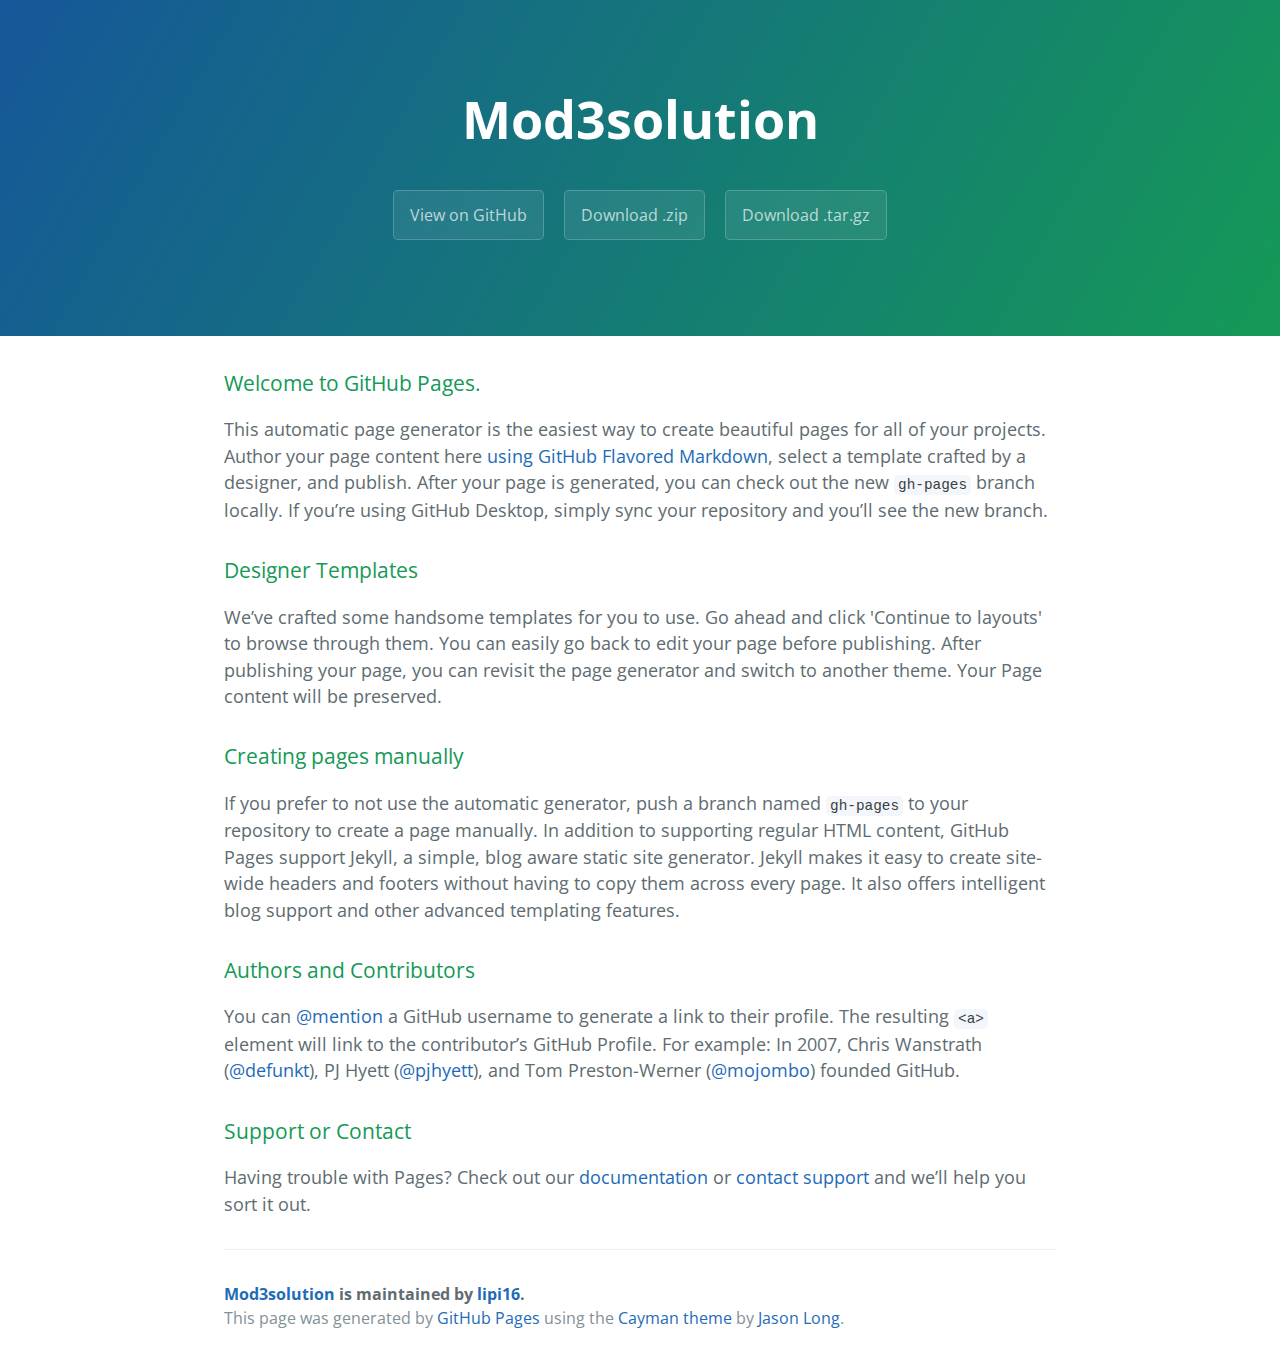
==== index.html @ 7a006658 "Create gh-pages branch via GitHub" ====
<!DOCTYPE html>
<html lang="en-us">
  <head>
    <meta charset="UTF-8">
    <title>Mod3solution by lipi16</title>
    <meta name="viewport" content="width=device-width, initial-scale=1">
    <link rel="stylesheet" type="text/css" href="stylesheets/normalize.css" media="screen">
    <link href='https://fonts.googleapis.com/css?family=Open+Sans:400,700' rel='stylesheet' type='text/css'>
    <link rel="stylesheet" type="text/css" href="stylesheets/stylesheet.css" media="screen">
    <link rel="stylesheet" type="text/css" href="stylesheets/github-light.css" media="screen">
  </head>
  <body>
    <section class="page-header">
      <h1 class="project-name">Mod3solution</h1>
      <h2 class="project-tagline"></h2>
      <a href="https://github.com/lipi16/mod3solution" class="btn">View on GitHub</a>
      <a href="https://github.com/lipi16/mod3solution/zipball/master" class="btn">Download .zip</a>
      <a href="https://github.com/lipi16/mod3solution/tarball/master" class="btn">Download .tar.gz</a>
    </section>

    <section class="main-content">
      <h3>
<a id="welcome-to-github-pages" class="anchor" href="#welcome-to-github-pages" aria-hidden="true"><span aria-hidden="true" class="octicon octicon-link"></span></a>Welcome to GitHub Pages.</h3>

<p>This automatic page generator is the easiest way to create beautiful pages for all of your projects. Author your page content here <a href="https://guides.github.com/features/mastering-markdown/">using GitHub Flavored Markdown</a>, select a template crafted by a designer, and publish. After your page is generated, you can check out the new <code>gh-pages</code> branch locally. If you’re using GitHub Desktop, simply sync your repository and you’ll see the new branch.</p>

<h3>
<a id="designer-templates" class="anchor" href="#designer-templates" aria-hidden="true"><span aria-hidden="true" class="octicon octicon-link"></span></a>Designer Templates</h3>

<p>We’ve crafted some handsome templates for you to use. Go ahead and click 'Continue to layouts' to browse through them. You can easily go back to edit your page before publishing. After publishing your page, you can revisit the page generator and switch to another theme. Your Page content will be preserved.</p>

<h3>
<a id="creating-pages-manually" class="anchor" href="#creating-pages-manually" aria-hidden="true"><span aria-hidden="true" class="octicon octicon-link"></span></a>Creating pages manually</h3>

<p>If you prefer to not use the automatic generator, push a branch named <code>gh-pages</code> to your repository to create a page manually. In addition to supporting regular HTML content, GitHub Pages support Jekyll, a simple, blog aware static site generator. Jekyll makes it easy to create site-wide headers and footers without having to copy them across every page. It also offers intelligent blog support and other advanced templating features.</p>

<h3>
<a id="authors-and-contributors" class="anchor" href="#authors-and-contributors" aria-hidden="true"><span aria-hidden="true" class="octicon octicon-link"></span></a>Authors and Contributors</h3>

<p>You can <a href="https://help.github.com/articles/basic-writing-and-formatting-syntax/#mentioning-users-and-teams" class="user-mention">@mention</a> a GitHub username to generate a link to their profile. The resulting <code>&lt;a&gt;</code> element will link to the contributor’s GitHub Profile. For example: In 2007, Chris Wanstrath (<a href="https://github.com/defunkt" class="user-mention">@defunkt</a>), PJ Hyett (<a href="https://github.com/pjhyett" class="user-mention">@pjhyett</a>), and Tom Preston-Werner (<a href="https://github.com/mojombo" class="user-mention">@mojombo</a>) founded GitHub.</p>

<h3>
<a id="support-or-contact" class="anchor" href="#support-or-contact" aria-hidden="true"><span aria-hidden="true" class="octicon octicon-link"></span></a>Support or Contact</h3>

<p>Having trouble with Pages? Check out our <a href="https://help.github.com/pages">documentation</a> or <a href="https://github.com/contact">contact support</a> and we’ll help you sort it out.</p>

      <footer class="site-footer">
        <span class="site-footer-owner"><a href="https://github.com/lipi16/mod3solution">Mod3solution</a> is maintained by <a href="https://github.com/lipi16">lipi16</a>.</span>

        <span class="site-footer-credits">This page was generated by <a href="https://pages.github.com">GitHub Pages</a> using the <a href="https://github.com/jasonlong/cayman-theme">Cayman theme</a> by <a href="https://twitter.com/jasonlong">Jason Long</a>.</span>
      </footer>

    </section>

  
  </body>
</html>
---- stylesheets/stylesheet.css ----
* {
  box-sizing: border-box; }

body {
  padding: 0;
  margin: 0;
  font-family: "Open Sans", "Helvetica Neue", Helvetica, Arial, sans-serif;
  font-size: 16px;
  line-height: 1.5;
  color: #606c71; }

a {
  color: #1e6bb8;
  text-decoration: none; }
  a:hover {
    text-decoration: underline; }

.btn {
  display: inline-block;
  margin-bottom: 1rem;
  color: rgba(255, 255, 255, 0.7);
  background-color: rgba(255, 255, 255, 0.08);
  border-color: rgba(255, 255, 255, 0.2);
  border-style: solid;
  border-width: 1px;
  border-radius: 0.3rem;
  transition: color 0.2s, background-color 0.2s, border-color 0.2s; }
  .btn + .btn {
    margin-left: 1rem; }

.btn:hover {
  color: rgba(255, 255, 255, 0.8);
  text-decoration: none;
  background-color: rgba(255, 255, 255, 0.2);
  border-color: rgba(255, 255, 255, 0.3); }

@media screen and (min-width: 64em) {
  .btn {
    padding: 0.75rem 1rem; } }

@media screen and (min-width: 42em) and (max-width: 64em) {
  .btn {
    padding: 0.6rem 0.9rem;
    font-size: 0.9rem; } }

@media screen and (max-width: 42em) {
  .btn {
    display: block;
    width: 100%;
    padding: 0.75rem;
    font-size: 0.9rem; }
    .btn + .btn {
      margin-top: 1rem;
      margin-left: 0; } }

.page-header {
  color: #fff;
  text-align: center;
  background-color: #159957;
  background-image: linear-gradient(120deg, #155799, #159957); }

@media screen and (min-width: 64em) {
  .page-header {
    padding: 5rem 6rem; } }

@media screen and (min-width: 42em) and (max-width: 64em) {
  .page-header {
    padding: 3rem 4rem; } }

@media screen and (max-width: 42em) {
  .page-header {
    padding: 2rem 1rem; } }

.project-name {
  margin-top: 0;
  margin-bottom: 0.1rem; }

@media screen and (min-width: 64em) {
  .project-name {
    font-size: 3.25rem; } }

@media screen and (min-width: 42em) and (max-width: 64em) {
  .project-name {
    font-size: 2.25rem; } }

@media screen and (max-width: 42em) {
  .project-name {
    font-size: 1.75rem; } }

.project-tagline {
  margin-bottom: 2rem;
  font-weight: normal;
  opacity: 0.7; }

@media screen and (min-width: 64em) {
  .project-tagline {
    font-size: 1.25rem; } }

@media screen and (min-width: 42em) and (max-width: 64em) {
  .project-tagline {
    font-size: 1.15rem; } }

@media screen and (max-width: 42em) {
  .project-tagline {
    font-size: 1rem; } }

.main-content :first-child {
  margin-top: 0; }
.main-content img {
  max-width: 100%; }
.main-content h1, .main-content h2, .main-content h3, .main-content h4, .main-content h5, .main-content h6 {
  margin-top: 2rem;
  margin-bottom: 1rem;
  font-weight: normal;
  color: #159957; }
.main-content p {
  margin-bottom: 1em; }
.main-content code {
  padding: 2px 4px;
  font-family: Consolas, "Liberation Mono", Menlo, Courier, monospace;
  font-size: 0.9rem;
  color: #383e41;
  background-color: #f3f6fa;
  border-radius: 0.3rem; }
.main-content pre {
  padding: 0.8rem;
  margin-top: 0;
  margin-bottom: 1rem;
  font: 1rem Consolas, "Liberation Mono", Menlo, Courier, monospace;
  color: #567482;
  word-wrap: normal;
  background-color: #f3f6fa;
  border: solid 1px #dce6f0;
  border-radius: 0.3rem; }
  .main-content pre > code {
    padding: 0;
    margin: 0;
    font-size: 0.9rem;
    color: #567482;
    word-break: normal;
    white-space: pre;
    background: transparent;
    border: 0; }
.main-content .highlight {
  margin-bottom: 1rem; }
  .main-content .highlight pre {
    margin-bottom: 0;
    word-break: normal; }
.main-content .highlight pre, .main-content pre {
  padding: 0.8rem;
  overflow: auto;
  font-size: 0.9rem;
  line-height: 1.45;
  border-radius: 0.3rem; }
.main-content pre code, .main-content pre tt {
  display: inline;
  max-width: initial;
  padding: 0;
  margin: 0;
  overflow: initial;
  line-height: inherit;
  word-wrap: normal;
  background-color: transparent;
  border: 0; }
  .main-content pre code:before, .main-content pre code:after, .main-content pre tt:before, .main-content pre tt:after {
    content: normal; }
.main-content ul, .main-content ol {
  margin-top: 0; }
.main-content blockquote {
  padding: 0 1rem;
  margin-left: 0;
  color: #819198;
  border-left: 0.3rem solid #dce6f0; }
  .main-content blockquote > :first-child {
    margin-top: 0; }
  .main-content blockquote > :last-child {
    margin-bottom: 0; }
.main-content table {
  display: block;
  width: 100%;
  overflow: auto;
  word-break: normal;
  word-break: keep-all; }
  .main-content table th {
    font-weight: bold; }
  .main-content table th, .main-content table td {
    padding: 0.5rem 1rem;
    border: 1px solid #e9ebec; }
.main-content dl {
  padding: 0; }
  .main-content dl dt {
    padding: 0;
    margin-top: 1rem;
    font-size: 1rem;
    font-weight: bold; }
  .main-content dl dd {
    padding: 0;
    margin-bottom: 1rem; }
.main-content hr {
  height: 2px;
  padding: 0;
  margin: 1rem 0;
  background-color: #eff0f1;
  border: 0; }

@media screen and (min-width: 64em) {
  .main-content {
    max-width: 64rem;
    padding: 2rem 6rem;
    margin: 0 auto;
    font-size: 1.1rem; } }

@media screen and (min-width: 42em) and (max-width: 64em) {
  .main-content {
    padding: 2rem 4rem;
    font-size: 1.1rem; } }

@media screen and (max-width: 42em) {
  .main-content {
    padding: 2rem 1rem;
    font-size: 1rem; } }

.site-footer {
  padding-top: 2rem;
  margin-top: 2rem;
  border-top: solid 1px #eff0f1; }

.site-footer-owner {
  display: block;
  font-weight: bold; }

.site-footer-credits {
  color: #819198; }

@media screen and (min-width: 64em) {
  .site-footer {
    font-size: 1rem; } }

@media screen and (min-width: 42em) and (max-width: 64em) {
  .site-footer {
    font-size: 1rem; } }

@media screen and (max-width: 42em) {
  .site-footer {
    font-size: 0.9rem; } }
---- stylesheets/github-light.css ----
/*
The MIT License (MIT)

Copyright (c) 2015 GitHub, Inc.

Permission is hereby granted, free of charge, to any person obtaining a copy
of this software and associated documentation files (the "Software"), to deal
in the Software without restriction, including without limitation the rights
to use, copy, modify, merge, publish, distribute, sublicense, and/or sell
copies of the Software, and to permit persons to whom the Software is
furnished to do so, subject to the following conditions:

The above copyright notice and this permission notice shall be included in all
copies or substantial portions of the Software.

THE SOFTWARE IS PROVIDED "AS IS", WITHOUT WARRANTY OF ANY KIND, EXPRESS OR
IMPLIED, INCLUDING BUT NOT LIMITED TO THE WARRANTIES OF MERCHANTABILITY,
FITNESS FOR A PARTICULAR PURPOSE AND NONINFRINGEMENT. IN NO EVENT SHALL THE
AUTHORS OR COPYRIGHT HOLDERS BE LIABLE FOR ANY CLAIM, DAMAGES OR OTHER
LIABILITY, WHETHER IN AN ACTION OF CONTRACT, TORT OR OTHERWISE, ARISING FROM,
OUT OF OR IN CONNECTION WITH THE SOFTWARE OR THE USE OR OTHER DEALINGS IN THE
SOFTWARE.

*/

.pl-c /* comment */ {
  color: #969896;
}

.pl-c1      /* constant, markup.raw, meta.diff.header, meta.module-reference, meta.property-name, support, support.constant, support.variable, variable.other.constant */,
.pl-s .pl-v /* string variable */ {
  color: #0086b3;
}

.pl-e  /* entity */,
.pl-en /* entity.name */ {
  color: #795da3;
}

.pl-s .pl-s1 /* string source */,
.pl-smi      /* storage.modifier.import, storage.modifier.package, storage.type.java, variable.other, variable.parameter.function */ {
  color: #333;
}

.pl-ent /* entity.name.tag */ {
  color: #63a35c;
}

.pl-k /* keyword, storage, storage.type */ {
  color: #a71d5d;
}

.pl-pds              /* punctuation.definition.string, string.regexp.character-class */,
.pl-s                /* string */,
.pl-s .pl-pse .pl-s1 /* string punctuation.section.embedded source */,
.pl-sr               /* string.regexp */,
.pl-sr .pl-cce       /* string.regexp constant.character.escape */,
.pl-sr .pl-sra       /* string.regexp string.regexp.arbitrary-repitition */,
.pl-sr .pl-sre       /* string.regexp source.ruby.embedded */ {
  color: #183691;
}

.pl-v /* variable */ {
  color: #ed6a43;
}

.pl-id /* invalid.deprecated */ {
  color: #b52a1d;
}

.pl-ii /* invalid.illegal */ {
  background-color: #b52a1d;
  color: #f8f8f8;
}

.pl-sr .pl-cce /* string.regexp constant.character.escape */ {
  color: #63a35c;
  font-weight: bold;
}

.pl-ml /* markup.list */ {
  color: #693a17;
}

.pl-mh        /* markup.heading */,
.pl-mh .pl-en /* markup.heading entity.name */,
.pl-ms        /* meta.separator */ {
  color: #1d3e81;
  font-weight: bold;
}

.pl-mq /* markup.quote */ {
  color: #008080;
}

.pl-mi /* markup.italic */ {
  color: #333;
  font-style: italic;
}

.pl-mb /* markup.bold */ {
  color: #333;
  font-weight: bold;
}

.pl-md /* markup.deleted, meta.diff.header.from-file */ {
  background-color: #ffecec;
  color: #bd2c00;
}

.pl-mi1 /* markup.inserted, meta.diff.header.to-file */ {
  background-color: #eaffea;
  color: #55a532;
}

.pl-mdr /* meta.diff.range */ {
  color: #795da3;
  font-weight: bold;
}

.pl-mo /* meta.output */ {
  color: #1d3e81;
}
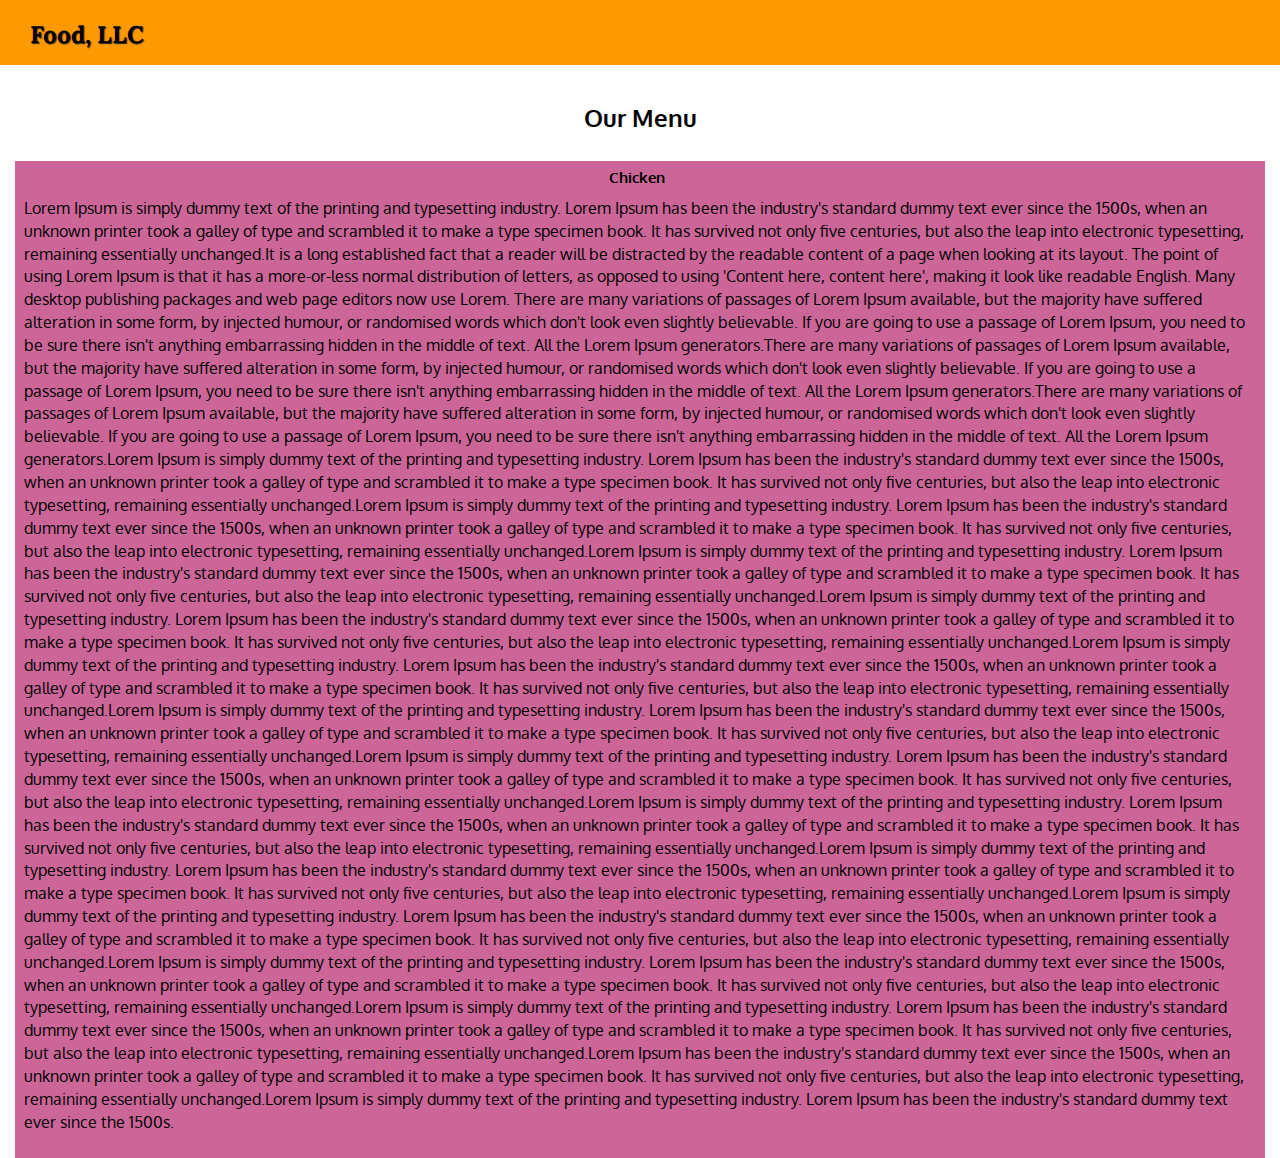
==== commit 1c70c9de: "Added files via upload" ====
--- a/index.html
+++ b/index.html
@@ -1,57 +1,89 @@
-<!DOCTYPE html>
-<html lang="en-us">
-  <head>
-    <meta charset="UTF-8">
-    <title>Mod3solution by lipi16</title>
-    <meta name="viewport" content="width=device-width, initial-scale=1">
-    <link rel="stylesheet" type="text/css" href="stylesheets/normalize.css" media="screen">
-    <link href='https://fonts.googleapis.com/css?family=Open+Sans:400,700' rel='stylesheet' type='text/css'>
-    <link rel="stylesheet" type="text/css" href="stylesheets/stylesheet.css" media="screen">
-    <link rel="stylesheet" type="text/css" href="stylesheets/github-light.css" media="screen">
-  </head>
-  <body>
-    <section class="page-header">
-      <h1 class="project-name">Mod3solution</h1>
-      <h2 class="project-tagline"></h2>
-      <a href="https://github.com/lipi16/mod3solution" class="btn">View on GitHub</a>
-      <a href="https://github.com/lipi16/mod3solution/zipball/master" class="btn">Download .zip</a>
-      <a href="https://github.com/lipi16/mod3solution/tarball/master" class="btn">Download .tar.gz</a>
-    </section>
-
-    <section class="main-content">
-      <h3>
-<a id="welcome-to-github-pages" class="anchor" href="#welcome-to-github-pages" aria-hidden="true"><span aria-hidden="true" class="octicon octicon-link"></span></a>Welcome to GitHub Pages.</h3>
-
-<p>This automatic page generator is the easiest way to create beautiful pages for all of your projects. Author your page content here <a href="https://guides.github.com/features/mastering-markdown/">using GitHub Flavored Markdown</a>, select a template crafted by a designer, and publish. After your page is generated, you can check out the new <code>gh-pages</code> branch locally. If you’re using GitHub Desktop, simply sync your repository and you’ll see the new branch.</p>
-
-<h3>
-<a id="designer-templates" class="anchor" href="#designer-templates" aria-hidden="true"><span aria-hidden="true" class="octicon octicon-link"></span></a>Designer Templates</h3>
-
-<p>We’ve crafted some handsome templates for you to use. Go ahead and click 'Continue to layouts' to browse through them. You can easily go back to edit your page before publishing. After publishing your page, you can revisit the page generator and switch to another theme. Your Page content will be preserved.</p>
-
-<h3>
-<a id="creating-pages-manually" class="anchor" href="#creating-pages-manually" aria-hidden="true"><span aria-hidden="true" class="octicon octicon-link"></span></a>Creating pages manually</h3>
-
-<p>If you prefer to not use the automatic generator, push a branch named <code>gh-pages</code> to your repository to create a page manually. In addition to supporting regular HTML content, GitHub Pages support Jekyll, a simple, blog aware static site generator. Jekyll makes it easy to create site-wide headers and footers without having to copy them across every page. It also offers intelligent blog support and other advanced templating features.</p>
-
-<h3>
-<a id="authors-and-contributors" class="anchor" href="#authors-and-contributors" aria-hidden="true"><span aria-hidden="true" class="octicon octicon-link"></span></a>Authors and Contributors</h3>
-
-<p>You can <a href="https://help.github.com/articles/basic-writing-and-formatting-syntax/#mentioning-users-and-teams" class="user-mention">@mention</a> a GitHub username to generate a link to their profile. The resulting <code>&lt;a&gt;</code> element will link to the contributor’s GitHub Profile. For example: In 2007, Chris Wanstrath (<a href="https://github.com/defunkt" class="user-mention">@defunkt</a>), PJ Hyett (<a href="https://github.com/pjhyett" class="user-mention">@pjhyett</a>), and Tom Preston-Werner (<a href="https://github.com/mojombo" class="user-mention">@mojombo</a>) founded GitHub.</p>
-
-<h3>
-<a id="support-or-contact" class="anchor" href="#support-or-contact" aria-hidden="true"><span aria-hidden="true" class="octicon octicon-link"></span></a>Support or Contact</h3>
-
-<p>Having trouble with Pages? Check out our <a href="https://help.github.com/pages">documentation</a> or <a href="https://github.com/contact">contact support</a> and we’ll help you sort it out.</p>
-
-      <footer class="site-footer">
-        <span class="site-footer-owner"><a href="https://github.com/lipi16/mod3solution">Mod3solution</a> is maintained by <a href="https://github.com/lipi16">lipi16</a>.</span>
-
-        <span class="site-footer-credits">This page was generated by <a href="https://pages.github.com">GitHub Pages</a> using the <a href="https://github.com/jasonlong/cayman-theme">Cayman theme</a> by <a href="https://twitter.com/jasonlong">Jason Long</a>.</span>
-      </footer>
-
-    </section>
-
-  
-  </body>
-</html>
+<!doctype html>
+<html lang="en">
+  <head>
+    <meta charset="utf-8">
+    <meta http-equiv="X-UA-Compatible" content="IE=edge">
+    <meta name="viewport" content="width=device-width, initial-scale=1">
+    <title>Module 3 Coding Assignment </title>
+    <link rel="stylesheet" href="bootstrap.min.css">
+    <link rel="stylesheet" type="css/text" href="styles.css">
+    <link href='https://fonts.googleapis.com/css?family=Oxygen:400,300,700' rel='stylesheet' type='text/css'>
+    <link href='https://fonts.googleapis.com/css?family=Lora' rel='stylesheet' type='text/css'>
+  </head>
+<body>
+  <header><!doctype html>
+<html lang="en">
+  <head>
+    <meta charset="utf-8">
+    <meta http-equiv="X-UA-Compatible" content="IE=edge">
+    <meta name="viewport" content="width=device-width, initial-scale=1">
+    <title>Module 3 Coding Assignment </title>
+    <link rel="stylesheet" href="css/bootstrap.min.css">
+    <link rel="stylesheet" type="text/css" href="styles.css">
+    <link href='https://fonts.googleapis.com/css?family=Oxygen:400,300,700' rel='stylesheet' type='text/css'>
+    <link href='https://fonts.googleapis.com/css?family=Lora' rel='stylesheet' type='text/css'>
+  </head>
+<body>
+  <header>
+    <nav id="header-nav" class="navbar navbar-inverse">
+      <div class="container-fluid">
+        <div class="navbar-header">
+        
+        <a class="navbar-brand" href="#">Food, LLC</a>
+          <button id="navbarToggle" type="button" class="navbar-toggle collapsed" data-toggle="collapse" data-target="#collapsable-nav" aria-expanded="false">
+            <span class="sr-only">Toggle navigation</span>
+            <span class="icon-bar"></span>
+            <span class="icon-bar"></span>
+            <span class="icon-bar"></span>
+          </button>
+
+
+         
+        </div>
+        
+        <div id="collapsable-nav" class="collapse navbar-collapse">
+           <ul id="nav-list" class="nav navbar-nav navbar-left visible-xs">
+           
+            <li>
+              <a href="#"><span class="first">Chicken</span></a>
+            </li>
+            <li>
+              <a href="#Beef">
+                <span class="second">Beef</span></a>
+            </li>
+            <li>
+              <a href="#Sushi">
+                <span class="third">Sushi</span></a>
+            </li>
+            
+          </ul>
+        </div><!-- .collapse .navbar-collapse -->
+      </div><!-- .container -->
+    </nav><!-- #header-nav -->
+
+    
+  </header>
+
+ <div id="main-content" class="container-fluid">
+     <div class="row">
+        <h1 class="text-center">Our Menu</h1>
+
+    
+        <div class = "col-xs-12">
+       
+          <section id="jumbotron">
+          <h2>Chicken</h2>
+          <p>Lorem Ipsum is simply dummy text of the printing and typesetting industry. Lorem Ipsum has been the industry's standard dummy text ever since the 1500s, when an unknown printer took a galley of type and scrambled it to make a type specimen book. It has survived not only five centuries, but also the leap into electronic typesetting, remaining essentially unchanged.It is a long established fact that a reader will be distracted by the readable content of a page when looking at its layout. The point of using Lorem Ipsum is that it has a more-or-less normal distribution of letters, as opposed to using 'Content here, content here', making it look like readable English. Many desktop publishing packages and web page editors now use Lorem. There are many variations of passages of Lorem Ipsum available, but the majority have suffered alteration in some form, by injected humour, or randomised words which don't look even slightly believable. If you are going to use a passage of Lorem Ipsum, you need to be sure there isn't anything embarrassing hidden in the middle of text. All the Lorem Ipsum generators.There are many variations of passages of Lorem Ipsum available, but the majority have suffered alteration in some form, by injected humour, or randomised words which don't look even slightly believable. If you are going to use a passage of Lorem Ipsum, you need to be sure there isn't anything embarrassing hidden in the middle of text. All the Lorem Ipsum generators.There are many variations of passages of Lorem Ipsum available, but the majority have suffered alteration in some form, by injected humour, or randomised words which don't look even slightly believable. If you are going to use a passage of Lorem Ipsum, you need to be sure there isn't anything embarrassing hidden in the middle of text. All the Lorem Ipsum generators.Lorem Ipsum is simply dummy text of the printing and typesetting industry. Lorem Ipsum has been the industry's standard dummy text ever since the 1500s, when an unknown printer took a galley of type and scrambled it to make a type specimen book. It has survived not only five centuries, but also the leap into electronic typesetting, remaining essentially unchanged.Lorem Ipsum is simply dummy text of the printing and typesetting industry. Lorem Ipsum has been the industry's standard dummy text ever since the 1500s, when an unknown printer took a galley of type and scrambled it to make a type specimen book. It has survived not only five centuries, but also the leap into electronic typesetting, remaining essentially unchanged.Lorem Ipsum is simply dummy text of the printing and typesetting industry. Lorem Ipsum has been the industry's standard dummy text ever since the 1500s, when an unknown printer took a galley of type and scrambled it to make a type specimen book. It has survived not only five centuries, but also the leap into electronic typesetting, remaining essentially unchanged.Lorem Ipsum is simply dummy text of the printing and typesetting industry. Lorem Ipsum has been the industry's standard dummy text ever since the 1500s, when an unknown printer took a galley of type and scrambled it to make a type specimen book. It has survived not only five centuries, but also the leap into electronic typesetting, remaining essentially unchanged.Lorem Ipsum is simply dummy text of the printing and typesetting industry. Lorem Ipsum has been the industry's standard dummy text ever since the 1500s, when an unknown printer took a galley of type and scrambled it to make a type specimen book. It has survived not only five centuries, but also the leap into electronic typesetting, remaining essentially unchanged.Lorem Ipsum is simply dummy text of the printing and typesetting industry. Lorem Ipsum has been the industry's standard dummy text ever since the 1500s, when an unknown printer took a galley of type and scrambled it to make a type specimen book. It has survived not only five centuries, but also the leap into electronic typesetting, remaining essentially unchanged.Lorem Ipsum is simply dummy text of the printing and typesetting industry. Lorem Ipsum has been the industry's standard dummy text ever since the 1500s, when an unknown printer took a galley of type and scrambled it to make a type specimen book. It has survived not only five centuries, but also the leap into electronic typesetting, remaining essentially unchanged.Lorem Ipsum is simply dummy text of the printing and typesetting industry. Lorem Ipsum has been the industry's standard dummy text ever since the 1500s, when an unknown printer took a galley of type and scrambled it to make a type specimen book. It has survived not only five centuries, but also the leap into electronic typesetting, remaining essentially unchanged.Lorem Ipsum is simply dummy text of the printing and typesetting industry. Lorem Ipsum has been the industry's standard dummy text ever since the 1500s, when an unknown printer took a galley of type and scrambled it to make a type specimen book. It has survived not only five centuries, but also the leap into electronic typesetting, remaining essentially unchanged.Lorem Ipsum is simply dummy text of the printing and typesetting industry. Lorem Ipsum has been the industry's standard dummy text ever since the 1500s, when an unknown printer took a galley of type and scrambled it to make a type specimen book. It has survived not only five centuries, but also the leap into electronic typesetting, remaining essentially unchanged.Lorem Ipsum is simply dummy text of the printing and typesetting industry. Lorem Ipsum has been the industry's standard dummy text ever since the 1500s, when an unknown printer took a galley of type and scrambled it to make a type specimen book. It has survived not only five centuries, but also the leap into electronic typesetting, remaining essentially unchanged.Lorem Ipsum is simply dummy text of the printing and typesetting industry. Lorem Ipsum has been the industry's standard dummy text ever since the 1500s, when an unknown printer took a galley of type and scrambled it to make a type specimen book. It has survived not only five centuries, but also the leap into electronic typesetting, remaining essentially unchanged.Lorem Ipsum has been the industry's standard dummy text ever since the 1500s, when an unknown printer took a galley of type and scrambled it to make a type specimen book. It has survived not only five centuries, but also the leap into electronic typesetting, remaining essentially unchanged.Lorem Ipsum is simply dummy text of the printing and typesetting industry. Lorem Ipsum has been the industry's standard dummy text ever since the 1500s.</p>
+          </div>
+        </section>
+      </div>
+      
+ 
+
+  <!-- jQuery (Bootstrap JS plugins depend on it) -->
+  <script src="jquery-2.1.4.min.js"></script>
+  <script src="bootstrap.min.js"></script>
+  <script src="script.js"></script>
+</body>
+</html>
+    --- a/styles.css
+++ b/styles.css
@@ -0,0 +1,152 @@
+body {
+  font-size: 16px;
+  color: #fff;
+  background-color:#fff;
+  font-family: 'Oxygen', sans-serif;
+  line-height: 1.42857143;
+}
+
+/** HEADER **/
+
+.header {
+	margin-bottom: 10px;
+}
+
+#header-nav {
+  background-color: #ff9900;
+  border-radius: 0;
+  border: 0;
+  padding-left: 15px
+
+}
+
+.navbar-inverse .navbar-brand {
+    color: #000;
+ }
+
+.text-center {
+	text-align: center;
+	font-size: 1.5em;
+	font-weight: bold;
+	color: #000;
+	}
+
+.navbar-brand {
+  padding-top: 25px;
+  
+}
+.navbar-brand { 
+  font-family: 'Lora', serif;
+  color: #000;
+  font-size: 1.5em;
+ 
+  padding-left: 15px;
+  font-weight: bold;
+  text-shadow: 1px 1px 1px #222;
+  margin-top: 0;
+  margin-bottom: 15px;
+  text-decoration: none;
+ 
+}
+.navbar-brand a:hover, .navbar-brand a:focus {
+  text-decoration: none;
+  margin-top: 15px;
+}
+
+.navbar-brand p span { 
+  vertical-align: middle;
+}
+
+#nav-list {
+  margin-top: 10px;
+}
+#nav-list a {
+  color: #951C49;
+  text-align: center;
+}
+#nav-list a:hover {
+  background: #E7E7E7;
+}
+#nav-list a span {
+  font-size: 1.2em;
+   text-decoration: none;
+}
+
+
+
+.navbar-header button.navbar-toggle, .navbar-header.icon-bar {
+  border: 1px solid #61122f;
+}
+.navbar-header button.navbar-toggle {
+  clear: both;
+  margin-top: -30px;
+}
+
+
+h2 {
+	text-align: center;
+    font-size: 15px;
+    font-weight: bold;
+    padding-top: 9px;
+}
+
+.container-fluid #jumbotron {
+  font-style: inherit;
+  background-color:#cc6699;
+  color: #000;
+ padding: 0px 15px 15px 9px;
+  
+ }
+
+ 
+
+/********** Large devices only **********/
+@media (min-width: 1200px){
+.hidden-lg {
+    display: none!important;
+}
+}
+
+
+/**** Mediun devices only *****/
+@media (min-width: 768px){
+.navbar-toggle {
+    display: none;
+}
+}
+
+/********** Extra small devices only **********/
+@media (max-width: 767px) {
+  /* Header */
+  .navbar-brand {
+    margin-top: 30px;
+    margin-left: 25px;
+  }
+  .navbar-brand { 
+    padding-top: 10px;
+    font-size: 5vw; /* 1vw = 1% of viewport width */
+  }
+  
+
+  #collapsable-nav a { 
+    font-size: 1.2em;
+  }
+
+  
+  .container-fluid #jumbotron p {
+    margin-top: 30px;
+    padding: 0;
+  }
+
+  .col-xs-12 {
+    position: relative;
+    min-height: 1px;
+    padding-right: 15px;
+    padding-left: 15px;
+    float: left;
+    width: 100%;
+  }
+
+ }
+
+
--- a/styles.css
+++ b/styles.css
@@ -0,0 +1,152 @@
+body {
+  font-size: 16px;
+  color: #fff;
+  background-color:#fff;
+  font-family: 'Oxygen', sans-serif;
+  line-height: 1.42857143;
+}
+
+/** HEADER **/
+
+.header {
+	margin-bottom: 10px;
+}
+
+#header-nav {
+  background-color: #ff9900;
+  border-radius: 0;
+  border: 0;
+  padding-left: 15px
+
+}
+
+.navbar-inverse .navbar-brand {
+    color: #000;
+ }
+
+.text-center {
+	text-align: center;
+	font-size: 1.5em;
+	font-weight: bold;
+	color: #000;
+	}
+
+.navbar-brand {
+  padding-top: 25px;
+  
+}
+.navbar-brand { 
+  font-family: 'Lora', serif;
+  color: #000;
+  font-size: 1.5em;
+ 
+  padding-left: 15px;
+  font-weight: bold;
+  text-shadow: 1px 1px 1px #222;
+  margin-top: 0;
+  margin-bottom: 15px;
+  text-decoration: none;
+ 
+}
+.navbar-brand a:hover, .navbar-brand a:focus {
+  text-decoration: none;
+  margin-top: 15px;
+}
+
+.navbar-brand p span { 
+  vertical-align: middle;
+}
+
+#nav-list {
+  margin-top: 10px;
+}
+#nav-list a {
+  color: #951C49;
+  text-align: center;
+}
+#nav-list a:hover {
+  background: #E7E7E7;
+}
+#nav-list a span {
+  font-size: 1.2em;
+   text-decoration: none;
+}
+
+
+
+.navbar-header button.navbar-toggle, .navbar-header.icon-bar {
+  border: 1px solid #61122f;
+}
+.navbar-header button.navbar-toggle {
+  clear: both;
+  margin-top: -30px;
+}
+
+
+h2 {
+	text-align: center;
+    font-size: 15px;
+    font-weight: bold;
+    padding-top: 9px;
+}
+
+.container-fluid #jumbotron {
+  font-style: inherit;
+  background-color:#cc6699;
+  color: #000;
+ padding: 0px 15px 15px 9px;
+  
+ }
+
+ 
+
+/********** Large devices only **********/
+@media (min-width: 1200px){
+.hidden-lg {
+    display: none!important;
+}
+}
+
+
+/**** Mediun devices only *****/
+@media (min-width: 768px){
+.navbar-toggle {
+    display: none;
+}
+}
+
+/********** Extra small devices only **********/
+@media (max-width: 767px) {
+  /* Header */
+  .navbar-brand {
+    margin-top: 30px;
+    margin-left: 25px;
+  }
+  .navbar-brand { 
+    padding-top: 10px;
+    font-size: 5vw; /* 1vw = 1% of viewport width */
+  }
+  
+
+  #collapsable-nav a { 
+    font-size: 1.2em;
+  }
+
+  
+  .container-fluid #jumbotron p {
+    margin-top: 30px;
+    padding: 0;
+  }
+
+  .col-xs-12 {
+    position: relative;
+    min-height: 1px;
+    padding-right: 15px;
+    padding-left: 15px;
+    float: left;
+    width: 100%;
+  }
+
+ }
+
+
